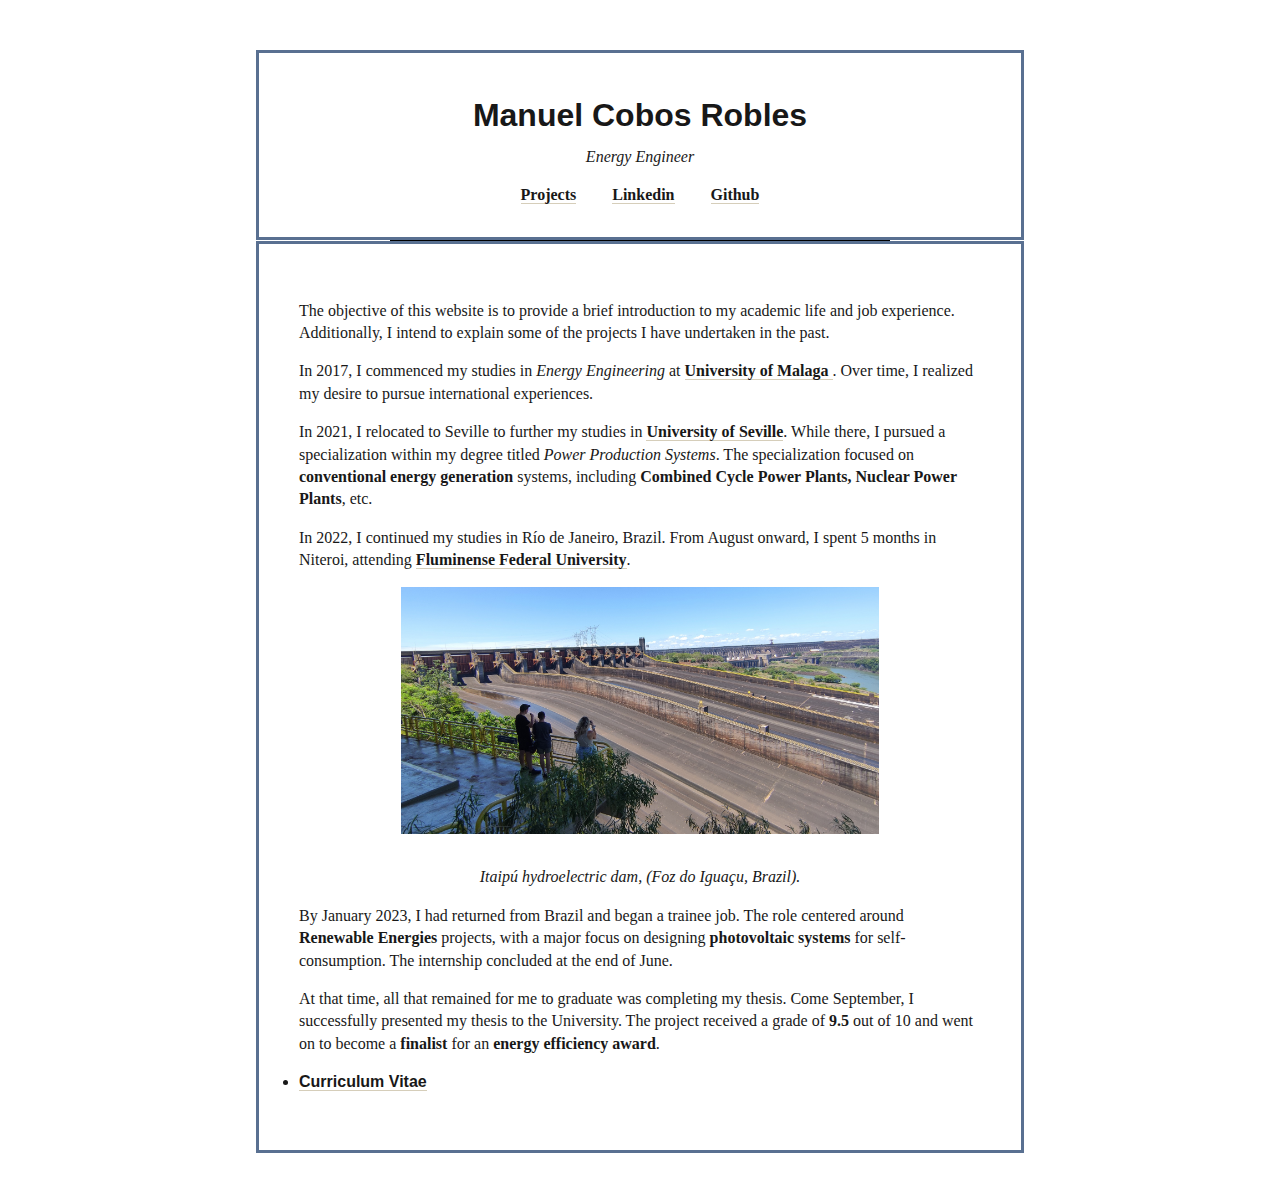
==== index.html @ 790c294f "Add files via upload" ====
<!DOCTYPE html>
<html lang="en">
<head>
    <meta charset="UTF-8">
    <meta name="viewport" content="width=device-width, initial-scale=1.0">
    <title>Manuel Cobos Robles</title>
    <link rel="stylesheet" href="styles.css">

</head>
<body>
  
    <div class="container">
        <header>
            <h1> <span style="font-family: 'Lucida Sans', 'Lucida Sans Regular', 'Lucida Grande', 'Lucida Sans Unicode', Geneva, Verdana, sans-serif";> Manuel Cobos Robles</span></h1>
            <p class="career">Energy Engineer</p>
            <nav>
                <!--<span><b>About me/b></span>-->
                <a href="./projects.html">Projects</a>
                <a href="https://www.linkedin.com/in/manuel-cobos-robles/">Linkedin</a>
                <a href="https://github.com/mastercobos">Github</a>
                            </nav>
        </header>
        <hr>
        <section class="bio">
            <p class="description">
                The objective of this website is to provide a brief
                 introduction to my academic life and job experience.
                 Additionally, I intend to explain some of the projects
                 I have undertaken in the past.
            </p>

            <p>In 2017, I commenced my studies in <i>Energy Engineering</i> at <a class="header" href="https://www.uma.es"> 
                University of Malaga </a>. Over time, I realized my desire to pursue
            international experiences.
                </p>
                    
            <p>In 2021, I relocated to Seville to further my studies in <a class="header" 
                href="https://www.us.es/"> University of Seville</a>. While there,
                I pursued a specialization within my degree titled 
                <i>Power Production Systems</i>.
                The specialization focused on 
                <b>conventional energy generation</b> systems,
                 including 
                <b>Combined Cycle Power Plants, Nuclear Power Plants</b>, etc.</p>

            <p>In 2022, I continued my studies in Río de Janeiro, Brazil. From August
               onward, I spent 5 months in Niteroi, attending 
               <a class="header" href="https://www.uff.br/">Fluminense Federal University</a></a>.</p>

            <div class="image-container">
                <img src="resources/ItaipuH4.jpg" alt="Presa Itaipú">
                <p class="image-description">Itaipú hydroelectric dam, (Foz do Iguaçu, Brazil).</p>
            </div>

            <p>By January 2023, I had returned from Brazil and began
                a trainee job. The role centered around <b>Renewable
                Energies</b> projects, with a major focus on designing
                <b>photovoltaic systems</b> for self-consumption. 
                
                <!--This involved
                crafting the suitable system based on client demands and
                requirements, budgeting the project, and overseeing the
                installation team.--> 
                
                The internship concluded at the end of June.</p>

            <p>At that time, all that remained for me to graduate was completing
                my thesis. Come September, I successfully presented my thesis to
                the University. The project received a grade of <b>9.5</b> out
                of 10 and went on to become a <b>finalist</b> for an 
                <b>energy efficiency award</b>.</p>

            <p>
                <li><a href="resources/CV_Manuel_Cobos.pdf">Curriculum Vitae</a>
            </p>
        </section>
    </div>
</body>
</html>
---- styles.css ----
p { font-family: Cambria; }

a {
    text-decoration: none;
}

a:link {
    color: #181818;
    border-bottom: solid thin #d6ceba;
    font-weight: bold;
}

a:visited {
    color: #000000;
    border-bottom: solid thin #d6ceba;
}

a:hover {
    color: #fff;
    border-bottom: none;
    background: #181818;
}

a:active {
    color: #fff;
    background: #000;
    border-bottom: dotted thin #d6ceba;
}


/*body {
    font-family: 'Computer Modern Serif', Georgia, Cambria, 'Times New Roman', Times, serif;
    background-image: url(Iguazú.jpg);
    background-size: cover;
    background-attachment: fixed;
    background-color: #333;
    color: #000;
    
    border-width: 5px;
    
}
*/
body {
    margin-top: 50px;
    margin-bottom: 20px;
    margin-left: auto;
    margin-right: auto;
    min-width: 50em;
    max-width: 800px;
    font-family: 'Computer Modern Serif', Georgia, Cambria, 'Times New Roman', Times, serif;
    background-image: url(resources/Iguazú.jpg);
    background-size: cover;
    background-attachment: fixed;
    line-height: 1.4;
    color: #181818;
    
    border-width: 5px;
}

@media only screen and (max-width: 600px) {
    body {
        font-size: 14px;
    }
}

/* .overlay {
    position: absolute;
    top: 50%;
    left: 50%;
    transform: translate(-50%, -50%);
    width: 65%;
    height: 95%;
    background-color: rgba(255, 255, 255, 1); /* White with 70% opacity */
    /* z-index: 1; Ensure the overlay is above other elements */
    /* box-sizing: border-box; Include padding and border in the element's total width and height */
    /* padding: 20px; Add padding to create a frame effect */
   
/* }  */

.container {
    position: relative;
    max-width: 800px;
    margin: 2em auto;
    padding: 0 1em;
    z-index: 2; /* Ensure the content is above the overlay */
    display: flex;
    flex-direction: column; /* Stack elements vertically on smaller screens */
}



header {
    border: solid #597091;
    padding: 40px;
    padding-bottom: 30px;
    background: #ffffff;
    text-align: center;
    
}



h1 {
    font-size: 2em;
    margin: 0;
}

.career {
    font-style: italic;
    margin: 0.5em 0;
}

nav {
    margin-top: 1em;
}

nav a {
    color: #000;
    text-decoration: none;
    margin: 0 1em;
    transition: text-decoration 0.3s; /* Add smooth transition */
}


hr {
    border: 0;
    border-top: 1px solid #000;
    width: 65%; /* Adjust the width as needed */
    margin: 0 auto; /* Center the line */
}

.bio {
    border: solid #597091;
    padding: 40px;
    background: #ffffff;
}

.bio li {
    font-family: 'Cambria', sans-serif;
}

.description {
    margin-top: 1em;
}

 
.image-container {
    text-align: center;
}

img {
    max-width: 70%;
    height: auto;
    margin-top: 0.5em;
    margin-bottom: 2em;
    margin-left: auto;
    margin-right: auto;
    display: block;
}

.image-description {
    font-style: italic;
    margin: 0em 0.5em;
}

video {
    max-width: 70%;
    height: auto;
    margin-top: 0.5em;
    margin-bottom: 2em;
    margin-left: auto;
    margin-right: auto;
    display: block;
    

}
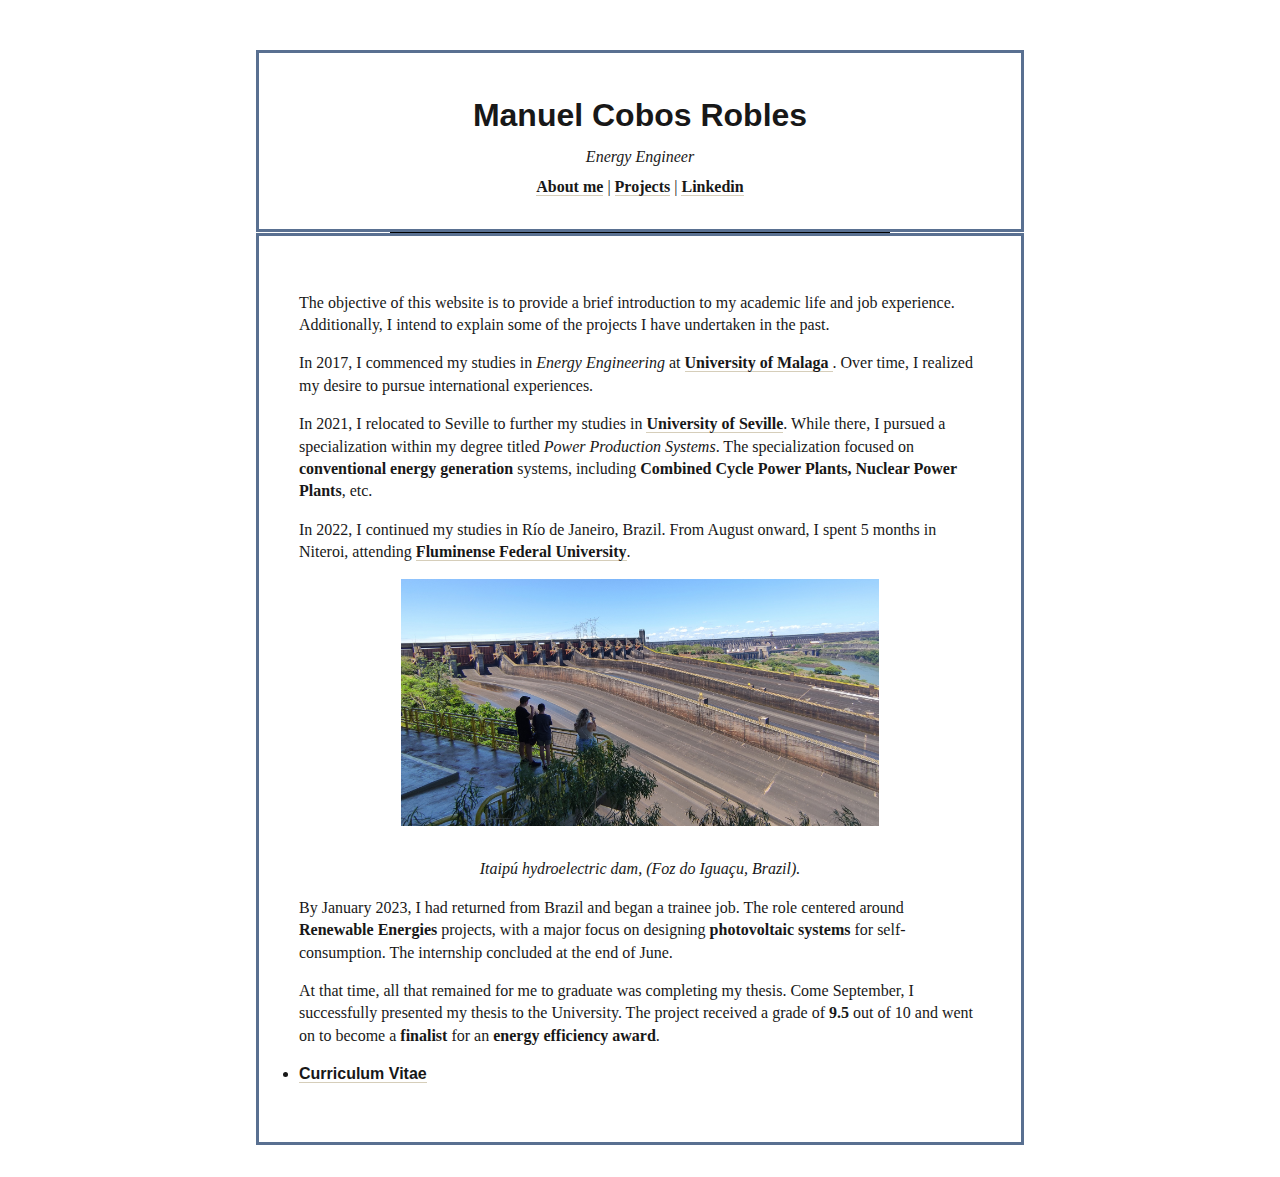
==== commit 0323d620: "Add files via upload" ====
--- a/index.html
+++ b/index.html
@@ -13,12 +13,14 @@
         <header>
             <h1> <span style="font-family: 'Lucida Sans', 'Lucida Sans Regular', 'Lucida Grande', 'Lucida Sans Unicode', Geneva, Verdana, sans-serif";> Manuel Cobos Robles</span></h1>
             <p class="career">Energy Engineer</p>
-            <nav>
-                <!--<span><b>About me/b></span>-->
-                <a href="./projects.html">Projects</a>
+            
+            <p class="sitemap">
+                <a href="./">About me</a> |
+                <a href="./projects.html">Projects</a> |
                 <a href="https://www.linkedin.com/in/manuel-cobos-robles/">Linkedin</a>
-                <a href="https://github.com/mastercobos">Github</a>
-                            </nav>
+            <!--<a href="https://github.com/mastercobos">Github</a>-->
+            </p>
+            
         </header>
         <hr>
         <section class="bio">
--- a/styles.css
+++ b/styles.css
@@ -96,6 +96,7 @@
     background: #ffffff;
     text-align: center;
     
+    
 }
 
 
@@ -174,3 +175,7 @@
     
 
 }
+
+.sitemap {
+    margin: 0;
+}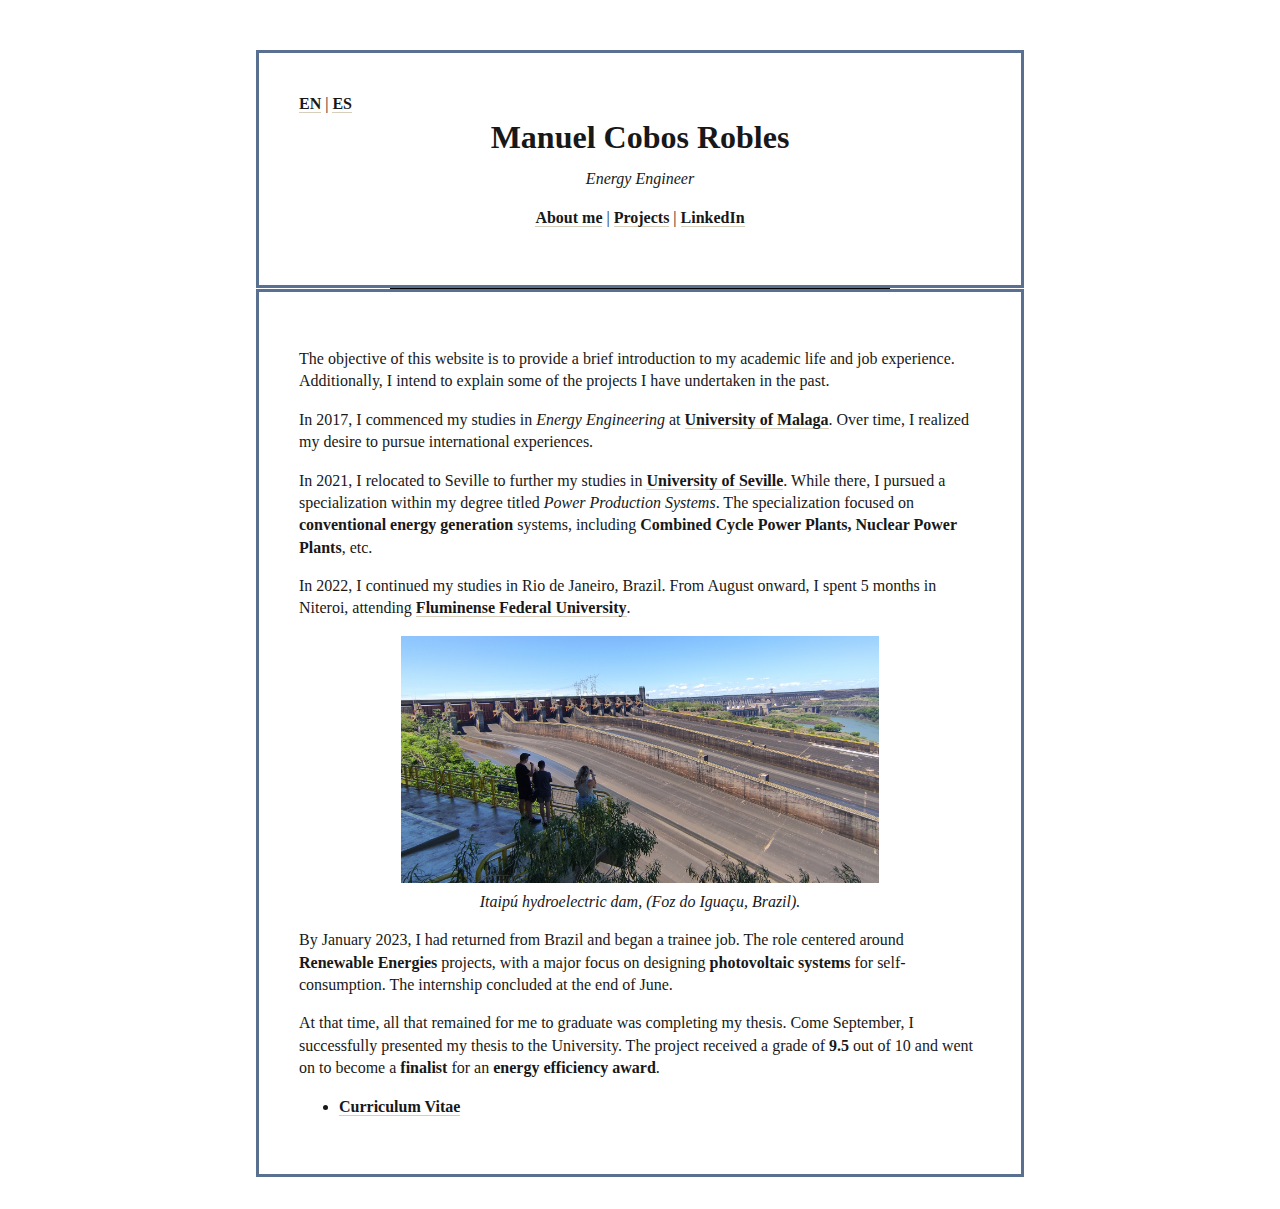
==== commit 5a88e18a: "Add files via upload" ====
--- a/index.html
+++ b/index.html
@@ -5,77 +5,87 @@
     <meta name="viewport" content="width=device-width, initial-scale=1.0">
     <title>Manuel Cobos Robles</title>
     <link rel="stylesheet" href="styles.css">
-
 </head>
 <body>
-  
     <div class="container">
         <header>
-            <h1> <span style="font-family: 'Lucida Sans', 'Lucida Sans Regular', 'Lucida Grande', 'Lucida Sans Unicode', Geneva, Verdana, sans-serif";> Manuel Cobos Robles</span></h1>
-            <p class="career">Energy Engineer</p>
+            <div class="language-switcher"> 
+                <a id="btn-en" aria-label="Switch to English">EN</a>
+                <span>|</span>
+                <a id="btn-es" aria-label="Cambiar a Español">ES</a>
+            </div>
+
+            <h1 id="title">Manuel Cobos Robles</h1>
+            <p class="career" id="career">Energy Engineer</p>
             
-            <p class="sitemap">
-                <a href="./">About me</a> |
-                <a href="./projects.html">Projects</a> |
-                <a href="https://www.linkedin.com/in/manuel-cobos-robles/">Linkedin</a>
-            <!--<a href="https://github.com/mastercobos">Github</a>-->
-            </p>
-            
+            <nav>
+                <p class="sitemap">
+                    <a href="#" id="about">About me</a> |
+                    <a href="./projects" id="projects">Projects</a> |
+                    <a href="https://www.linkedin.com/in/manuel-cobos-robles/" target="_blank" rel="noopener noreferrer">LinkedIn</a>
+                </p>
+            </nav>
         </header>
         <hr>
         <section class="bio">
-            <p class="description">
-                The objective of this website is to provide a brief
-                 introduction to my academic life and job experience.
-                 Additionally, I intend to explain some of the projects
-                 I have undertaken in the past.
+            <p class="description" id="description">
+                The objective of this website is to provide a brief introduction to my academic life and job experience. Additionally, I intend to explain some of the projects I have undertaken in the past.
             </p>
-
-            <p>In 2017, I commenced my studies in <i>Energy Engineering</i> at <a class="header" href="https://www.uma.es"> 
-                University of Malaga </a>. Over time, I realized my desire to pursue
-            international experiences.
-                </p>
-                    
-            <p>In 2021, I relocated to Seville to further my studies in <a class="header" 
-                href="https://www.us.es/"> University of Seville</a>. While there,
-                I pursued a specialization within my degree titled 
-                <i>Power Production Systems</i>.
-                The specialization focused on 
-                <b>conventional energy generation</b> systems,
-                 including 
-                <b>Combined Cycle Power Plants, Nuclear Power Plants</b>, etc.</p>
-
-            <p>In 2022, I continued my studies in Río de Janeiro, Brazil. From August
-               onward, I spent 5 months in Niteroi, attending 
-               <a class="header" href="https://www.uff.br/">Fluminense Federal University</a></a>.</p>
-
+            
+            <p id="education1">In 2017, I commenced my studies in <i>Energy Engineering</i> at <a class="header" href="https://www.uma.es" target="_blank" rel="noopener noreferrer">University of Malaga</a>. Over time, I realized my desire to pursue international experiences.</p>
+            
+            <p id="education2">In 2021, I relocated to Seville to further my studies in <a class="header" href="https://www.us.es/" target="_blank" rel="noopener noreferrer">University of Seville</a>. While there, I pursued a specialization within my degree titled <i>Power Production Systems</i>. The specialization focused on <b>conventional energy generation</b> systems, including <b>Combined Cycle Power Plants, Nuclear Power Plants</b>, etc.</p>
+            
+            <p id="education3">In 2022, I continued my studies in Rio de Janeiro, Brazil. From August onward, I spent 5 months in Niteroi, attending <a class="header" href="https://www.uff.br/" target="_blank" rel="noopener noreferrer">Fluminense Federal University</a>.</p>
+            
             <div class="image-container">
                 <img src="resources/ItaipuH4.jpg" alt="Presa Itaipú">
-                <p class="image-description">Itaipú hydroelectric dam, (Foz do Iguaçu, Brazil).</p>
+                <p class="image-description" id="imageDesc">Itaipú hydroelectric dam, (Foz do Iguaçu, Brazil).</p>
             </div>
-
-            <p>By January 2023, I had returned from Brazil and began
-                a trainee job. The role centered around <b>Renewable
-                Energies</b> projects, with a major focus on designing
-                <b>photovoltaic systems</b> for self-consumption. 
-                
-                <!--This involved
-                crafting the suitable system based on client demands and
-                requirements, budgeting the project, and overseeing the
-                installation team.--> 
-                
-                The internship concluded at the end of June.</p>
-
-            <p>At that time, all that remained for me to graduate was completing
-                my thesis. Come September, I successfully presented my thesis to
-                the University. The project received a grade of <b>9.5</b> out
-                of 10 and went on to become a <b>finalist</b> for an 
-                <b>energy efficiency award</b>.</p>
-
-            <p>
-                <li><a href="resources/CV_Manuel_Cobos.pdf">Curriculum Vitae</a>
-            </p>
+            
+            <p id="workExperience">By January 2023, I had returned from Brazil and began a trainee job. The role centered around <b>Renewable Energies</b> projects, with a major focus on designing <b>photovoltaic systems</b> for self-consumption. The internship concluded at the end of June.</p>
+            
+            <p id="thesis">At that time, all that remained for me to graduate was completing my thesis. Come September, I successfully presented my thesis to the University. The project received a grade of <b>9.5</b> out of 10 and went on to become a <b>finalist</b> for an <b>energy efficiency award</b>.</p>
+            
+            <ul>
+                <li><a href="resources/CV_Manuel_Cobos.pdf" id="cv" target="_blank" rel="noopener noreferrer">Curriculum Vitae</a></li>
+            </ul>
         </section>
     </div>
+    
+    <script>
+        document.addEventListener("DOMContentLoaded", () => {
+            const translations = {
+                es: {
+                    title: "Manuel Cobos Robles",
+                    career: "Ingeniero de la Energía",
+                    about: "Sobre mí",
+                    projects: "Proyectos",
+                    description: "El objetivo de este sitio web es proporcionar una breve introducción a mi vida académica y experiencia laboral. Además, pretendo explicar algunos de los proyectos que he realizado en el pasado.",
+                    education1: "En 2017, comencé mis estudios en <i>Ingeniería de la Energía</i> en la <a class='header' href='https://www.uma.es'>Universidad de Málaga</a>. Con el tiempo, me di cuenta de mi deseo de vivir experiencias internacionales.",
+                    education2: "En 2021, me trasladé a Sevilla para continuar mis estudios en la <a class='header' href='https://www.us.es/'>Universidad de Sevilla</a>. Allí, cursé la especialización <i>Sistemas de Producción de Energía</i>, centrada en <b>generación de energía convencional</b>, incluyendo <b>Centrales de Ciclo Combinado, Centrales Nucleares</b>, etc.",
+                    education3: "En 2022, continué mis estudios en Río de Janeiro, Brasil. Desde agosto, pasé 5 meses en Niteroi, asistiendo a la <a class='header' href='https://www.uff.br/'>Universidad Federal Fluminense</a>.",
+                    imageDesc: "Presa hidroeléctrica de Itaipú (Foz do Iguaçu, Brasil).",
+                    workExperience: "En enero de 2023, regresé de Brasil y comencé una pasantía. El trabajo se centró en proyectos de <b>Energías Renovables</b>, con un enfoque principal en el diseño de <b>instalaciones fotovoltaicas</b> para autoconsumo. La pasantía finalizó a finales de junio.",
+                    thesis: "En ese momento, lo único que me quedaba para graduarme era completar mi tesis. En septiembre, presenté con éxito mi tesis en la Universidad. El proyecto recibió una calificación de <b>9.5</b> sobre 10 y fue finalista de un <b>premio de eficiencia energética</b>.",
+                    cv: "Currículum Vitae",
+                },
+            };
+
+            document.getElementById('btn-es').addEventListener('click', () => {
+                Object.keys(translations.es).forEach(id => {
+                    const element = document.getElementById(id);
+                    if (element) {
+                        element.innerHTML = translations.es[id];
+                    }
+                });
+            });
+
+            document.getElementById('btn-en').addEventListener('click', () => {
+                // Reset all text content to English
+                location.reload();
+            });
+        });
+    </script>
 </body>
 </html>
--- a/styles.css
+++ b/styles.css
@@ -1,10 +1,9 @@
-p { font-family: Cambria; }
+p {
+    font-family: 'Computer Modern Serif', Georgia, Cambria, 'Times New Roman', Times, serif;
+}
 
 a {
     text-decoration: none;
-}
-
-a:link {
     color: #181818;
     border-bottom: solid thin #d6ceba;
     font-weight: bold;
@@ -12,13 +11,12 @@
 
 a:visited {
     color: #000000;
-    border-bottom: solid thin #d6ceba;
 }
 
 a:hover {
     color: #fff;
+    background: #181818;
     border-bottom: none;
-    background: #181818;
 }
 
 a:active {
@@ -27,19 +25,6 @@
     border-bottom: dotted thin #d6ceba;
 }
 
-
-/*body {
-    font-family: 'Computer Modern Serif', Georgia, Cambria, 'Times New Roman', Times, serif;
-    background-image: url(Iguazú.jpg);
-    background-size: cover;
-    background-attachment: fixed;
-    background-color: #333;
-    color: #000;
-    
-    border-width: 5px;
-    
-}
-*/
 body {
     margin-top: 50px;
     margin-bottom: 20px;
@@ -53,53 +38,25 @@
     background-attachment: fixed;
     line-height: 1.4;
     color: #181818;
-    
     border-width: 5px;
+    padding: 0 1em;
 }
-
-@media only screen and (max-width: 600px) {
-    body {
-        font-size: 14px;
-    }
-}
-
-/* .overlay {
-    position: absolute;
-    top: 50%;
-    left: 50%;
-    transform: translate(-50%, -50%);
-    width: 65%;
-    height: 95%;
-    background-color: rgba(255, 255, 255, 1); /* White with 70% opacity */
-    /* z-index: 1; Ensure the overlay is above other elements */
-    /* box-sizing: border-box; Include padding and border in the element's total width and height */
-    /* padding: 20px; Add padding to create a frame effect */
-   
-/* }  */
 
 .container {
     position: relative;
-    max-width: 800px;
+    max-width: 100%;
     margin: 2em auto;
     padding: 0 1em;
-    z-index: 2; /* Ensure the content is above the overlay */
     display: flex;
-    flex-direction: column; /* Stack elements vertically on smaller screens */
+    flex-direction: column;
 }
-
-
 
 header {
     border: solid #597091;
     padding: 40px;
-    padding-bottom: 30px;
     background: #ffffff;
     text-align: center;
-    
-    
 }
-
-
 
 h1 {
     font-size: 2em;
@@ -115,19 +72,15 @@
     margin-top: 1em;
 }
 
-nav a {
-    color: #000;
-    text-decoration: none;
-    margin: 0 1em;
-    transition: text-decoration 0.3s; /* Add smooth transition */
+nav a:hover {
+    text-decoration: underline;
 }
-
 
 hr {
     border: 0;
     border-top: 1px solid #000;
-    width: 65%; /* Adjust the width as needed */
-    margin: 0 auto; /* Center the line */
+    width: 65%;
+    margin: 0 auto;
 }
 
 .bio {
@@ -136,46 +89,63 @@
     background: #ffffff;
 }
 
-.bio li {
-    font-family: 'Cambria', sans-serif;
-}
-
-.description {
-    margin-top: 1em;
-}
-
- 
 .image-container {
     text-align: center;
 }
 
-img {
-    max-width: 70%;
+.media {
+    width: 100%; /* Ensure it adapts to the container */
     height: auto;
     margin-top: 0.5em;
     margin-bottom: 2em;
-    margin-left: auto;
-    margin-right: auto;
     display: block;
 }
 
-.image-description {
-    font-style: italic;
-    margin: 0em 0.5em;
+
+@media only screen and (max-width: 600px) {
+    .language-switcher {
+        position: static; 
+        text-align: left; 
+        margin: 10px 0; 
+    }
 }
 
-video {
-    max-width: 70%;
-    height: auto;
-    margin-top: 0.5em;
-    margin-bottom: 2em;
-    margin-left: auto;
-    margin-right: auto;
-    display: block;
+
+    img {
+        max-width: 70%;
+        height: auto;
+        margin-top: 1em;
+        margin-bottom: 0.5em;
+        margin-left: auto;
+        margin-right: auto;
+        display: block;
+    }
     
+    .image-description {
+        font-style: italic;
+        margin: 0em 0.5em;
+    }
 
-}
+    video {
+        max-width: 70%;
+        height: auto;
+        margin-top: 0.5em;
+        margin-bottom: 2em;
+        margin-left: auto;
+        margin-right: auto;
+        display: block;
+    }
 
-.sitemap {
-    margin: 0;
-}+
+    .language-switcher {
+        text-align: left;
+        top: 0px;
+         margin-bottom: 0px;  /* Space below the language switcher */
+    }
+    
+    .language-switcher a {
+        font-weight: bold;
+        margin-left: 0px;  
+    }
+
+
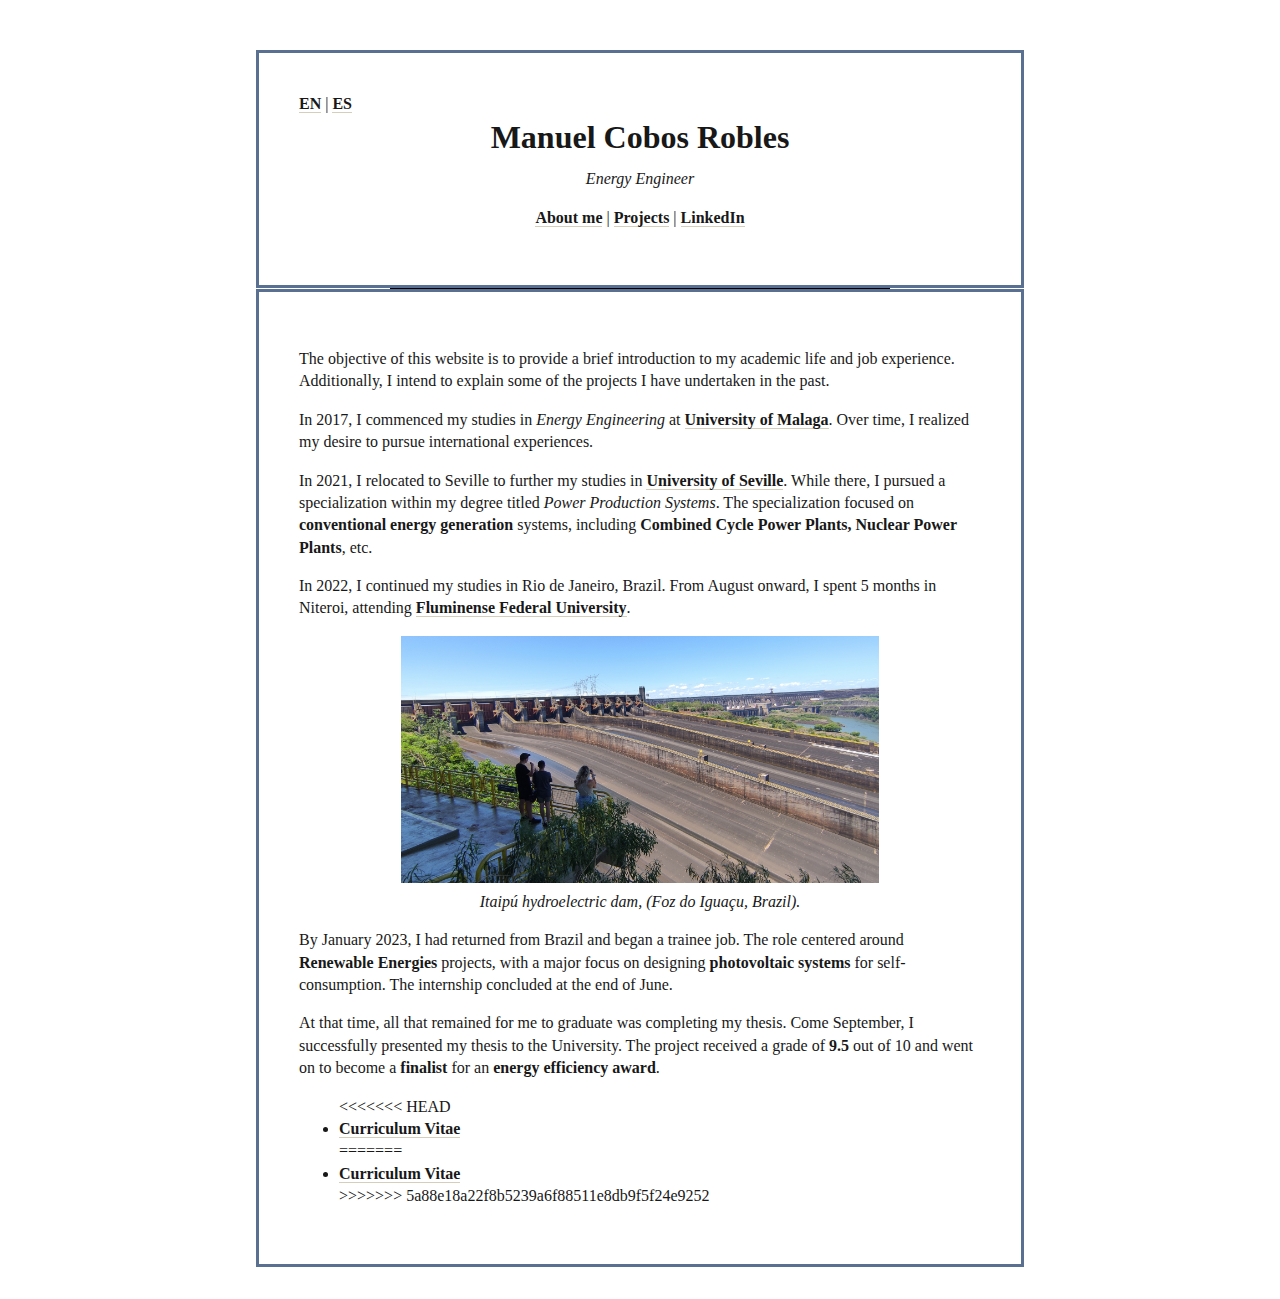
==== commit 56101a49: "Add files via upload" ====
--- a/index.html
+++ b/index.html
@@ -48,7 +48,11 @@
             <p id="thesis">At that time, all that remained for me to graduate was completing my thesis. Come September, I successfully presented my thesis to the University. The project received a grade of <b>9.5</b> out of 10 and went on to become a <b>finalist</b> for an <b>energy efficiency award</b>.</p>
             
             <ul>
+<<<<<<< HEAD
+                <li><a href="resources/CV_Manuel_Cobos_EN.pdf" id="cv" target="_blank" rel="noopener noreferrer">Curriculum Vitae</a></li>
+=======
                 <li><a href="resources/CV_Manuel_Cobos.pdf" id="cv" target="_blank" rel="noopener noreferrer">Curriculum Vitae</a></li>
+>>>>>>> 5a88e18a22f8b5239a6f88511e8db9f5f24e9252
             </ul>
         </section>
     </div>
@@ -69,6 +73,49 @@
                     workExperience: "En enero de 2023, regresé de Brasil y comencé una pasantía. El trabajo se centró en proyectos de <b>Energías Renovables</b>, con un enfoque principal en el diseño de <b>instalaciones fotovoltaicas</b> para autoconsumo. La pasantía finalizó a finales de junio.",
                     thesis: "En ese momento, lo único que me quedaba para graduarme era completar mi tesis. En septiembre, presenté con éxito mi tesis en la Universidad. El proyecto recibió una calificación de <b>9.5</b> sobre 10 y fue finalista de un <b>premio de eficiencia energética</b>.",
                     cv: "Currículum Vitae",
+<<<<<<< HEAD
+                    cvLink: "resources/CV_Manuel_Cobos_ES.pdf"  // Link to the Spanish version of the CV
+                },
+                en: {
+                    title: "Manuel Cobos Robles",
+                    career: "Energy Engineer",
+                    about: "About me",
+                    projects: "Projects",
+                    description: "The objective of this website is to provide a brief introduction to my academic life and job experience. Additionally, I intend to explain some of the projects I have undertaken in the past.",
+                    education1: "In 2017, I began my studies in <i>Energy Engineering</i> at the <a class='header' href='https://www.uma.es'>University of Málaga</a>. Over time, I realized my desire to live international experiences.",
+                    education2: "In 2021, I moved to Seville to continue my studies at the <a class='header' href='https://www.us.es/'>University of Seville</a>. There, I specialized in <i>Energy Production Systems</i>, focusing on <b>conventional energy generation</b>, including <b>Combined Cycle Power Plants, Nuclear Power Plants</b>, etc.",
+                    education3: "In 2022, I continued my studies in Rio de Janeiro, Brazil. From August, I spent 5 months in Niteroi, attending the <a class='header' href='https://www.uff.br/'>Federal Fluminense University</a>.",
+                    imageDesc: "Itaipú Hydroelectric Dam (Foz do Iguaçu, Brazil).",
+                    workExperience: "In January 2023, I returned from Brazil and started an internship focused on <b>Renewable Energy</b> projects, with a primary focus on designing <b>photovoltaic installations</b> for self-consumption. The internship ended at the end of June.",
+                    thesis: "At that point, the only thing left for me to graduate was to complete my thesis. In September, I successfully presented my thesis at the University. The project received a grade of <b>9.5</b> out of 10 and was a finalist for an <b>energy efficiency award</b>.",
+                    cv: "Curriculum Vitae",
+                    cvLink: "resources/CV_Manuel_Cobos_English.pdf"  // Link to the English version of the CV
+                },
+            };
+    
+            // Function to switch the language
+            function switchLanguage(language) {
+                Object.keys(translations[language]).forEach(id => {
+                    if (id === "cvLink") {
+                        // Change the CV download link dynamically
+                        document.getElementById('cv').href = translations[language][id];
+                    } else {
+                        const element = document.getElementById(id);
+                        if (element) {
+                            element.innerHTML = translations[language][id];
+                        }
+                    }
+                });
+            }
+    
+            // Event listeners for language buttons
+            document.getElementById('btn-es').addEventListener('click', () => {
+                switchLanguage('es');
+            });
+    
+            document.getElementById('btn-en').addEventListener('click', () => {
+                switchLanguage('en');
+=======
                 },
             };
 
@@ -84,6 +131,7 @@
             document.getElementById('btn-en').addEventListener('click', () => {
                 // Reset all text content to English
                 location.reload();
+>>>>>>> 5a88e18a22f8b5239a6f88511e8db9f5f24e9252
             });
         });
     </script>
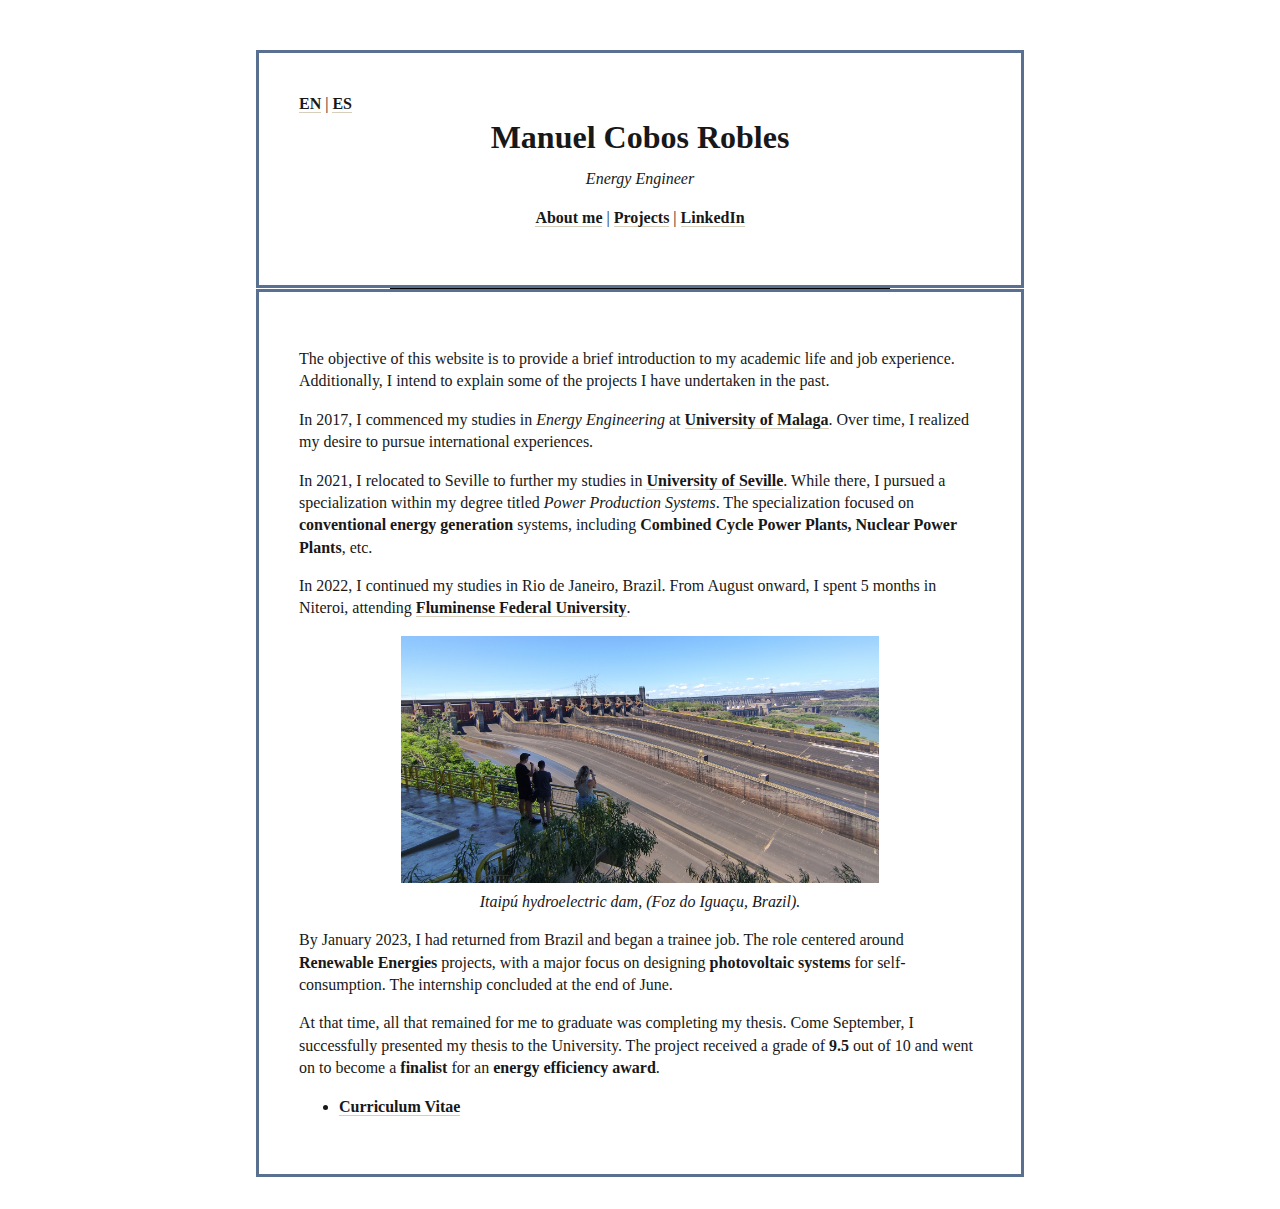
==== commit 673ca7e9: "Compatibility correction" ====
--- a/index.html
+++ b/index.html
@@ -48,15 +48,12 @@
             <p id="thesis">At that time, all that remained for me to graduate was completing my thesis. Come September, I successfully presented my thesis to the University. The project received a grade of <b>9.5</b> out of 10 and went on to become a <b>finalist</b> for an <b>energy efficiency award</b>.</p>
             
             <ul>
-<<<<<<< HEAD
                 <li><a href="resources/CV_Manuel_Cobos_EN.pdf" id="cv" target="_blank" rel="noopener noreferrer">Curriculum Vitae</a></li>
-=======
-                <li><a href="resources/CV_Manuel_Cobos.pdf" id="cv" target="_blank" rel="noopener noreferrer">Curriculum Vitae</a></li>
->>>>>>> 5a88e18a22f8b5239a6f88511e8db9f5f24e9252
             </ul>
         </section>
     </div>
-    
+
+    <!-- Add the JavaScript to switch languages -->
     <script>
         document.addEventListener("DOMContentLoaded", () => {
             const translations = {
@@ -73,8 +70,7 @@
                     workExperience: "En enero de 2023, regresé de Brasil y comencé una pasantía. El trabajo se centró en proyectos de <b>Energías Renovables</b>, con un enfoque principal en el diseño de <b>instalaciones fotovoltaicas</b> para autoconsumo. La pasantía finalizó a finales de junio.",
                     thesis: "En ese momento, lo único que me quedaba para graduarme era completar mi tesis. En septiembre, presenté con éxito mi tesis en la Universidad. El proyecto recibió una calificación de <b>9.5</b> sobre 10 y fue finalista de un <b>premio de eficiencia energética</b>.",
                     cv: "Currículum Vitae",
-<<<<<<< HEAD
-                    cvLink: "resources/CV_Manuel_Cobos_ES.pdf"  // Link to the Spanish version of the CV
+                    cvLink: "resources/CV_Manuel_Cobos_ES.pdf"
                 },
                 en: {
                     title: "Manuel Cobos Robles",
@@ -89,15 +85,14 @@
                     workExperience: "In January 2023, I returned from Brazil and started an internship focused on <b>Renewable Energy</b> projects, with a primary focus on designing <b>photovoltaic installations</b> for self-consumption. The internship ended at the end of June.",
                     thesis: "At that point, the only thing left for me to graduate was to complete my thesis. In September, I successfully presented my thesis at the University. The project received a grade of <b>9.5</b> out of 10 and was a finalist for an <b>energy efficiency award</b>.",
                     cv: "Curriculum Vitae",
-                    cvLink: "resources/CV_Manuel_Cobos_English.pdf"  // Link to the English version of the CV
+                    cvLink: "resources/CV_Manuel_Cobos_EN.pdf"
                 },
             };
-    
+
             // Function to switch the language
             function switchLanguage(language) {
                 Object.keys(translations[language]).forEach(id => {
                     if (id === "cvLink") {
-                        // Change the CV download link dynamically
                         document.getElementById('cv').href = translations[language][id];
                     } else {
                         const element = document.getElementById(id);
@@ -107,31 +102,14 @@
                     }
                 });
             }
-    
+
             // Event listeners for language buttons
             document.getElementById('btn-es').addEventListener('click', () => {
                 switchLanguage('es');
             });
-    
+
             document.getElementById('btn-en').addEventListener('click', () => {
                 switchLanguage('en');
-=======
-                },
-            };
-
-            document.getElementById('btn-es').addEventListener('click', () => {
-                Object.keys(translations.es).forEach(id => {
-                    const element = document.getElementById(id);
-                    if (element) {
-                        element.innerHTML = translations.es[id];
-                    }
-                });
-            });
-
-            document.getElementById('btn-en').addEventListener('click', () => {
-                // Reset all text content to English
-                location.reload();
->>>>>>> 5a88e18a22f8b5239a6f88511e8db9f5f24e9252
             });
         });
     </script>
